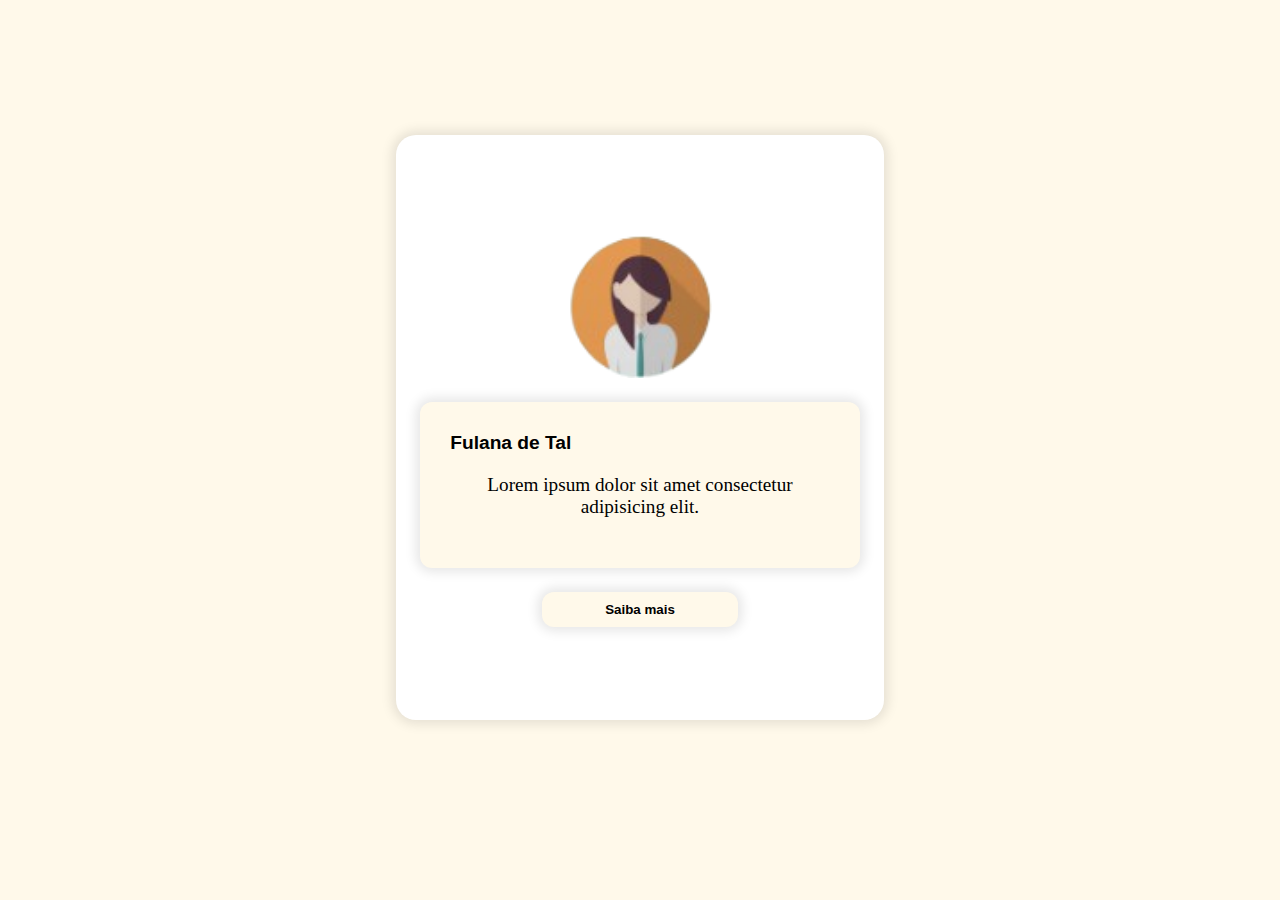
==== texte.html @ 30a99cca "pag" ====
<!DOCTYPE html>
<html lang="en">

<head>
    <meta charset="UTF-8">
    <meta name="viewport" content="width=device-width, initial-scale=1.0">
    <title>Document</title>
    <link rel="stylesheet" href="https://cdnjs.cloudflare.com/ajax/libs/font-awesome/6.6.0/css/all.min.css"
        integrity="sha512-Kc323vGBEqzTmouAECnVceyQqyqdsSiqLQISBL29aUW4U/M7pSPA/gEUZQqv1cwx4OnYxTxve5UMg5GT6L4JJg=="
        crossorigin="anonymous" referrerpolicy="no-referrer" />
    <script src="https://cdnjs.cloudflare.com/ajax/libs/jquery/3.7.1/jquery.min.js"
        integrity="sha512-v2CJ7UaYy4JwqLDIrZUI/4hqeoQieOmAZNXBeQyjo21dadnwR+8ZaIJVT8EE2iyI61OV8e6M8PP2/4hpQINQ/g=="
        crossorigin="anonymous" referrerpolicy="no-referrer"></script>
    <style>
        * {
            border: none;
            padding: 0px;
            margin: 0px;
        }

        body {
            background-color: #fff9ea;
        }

        main {
            display: flex;
            justify-content: center;
            align-items: center;
            height: 95vh;
        }

        .testimonial {
            display: flex;
            flex-direction: column;
            background-color: white;
            max-width: 50vw;
            height: 65vh;
            text-align: center;
            justify-content: center;
            align-items: center;
            border-radius: 20px;
            box-shadow: 0px 0px 12px 4px rgba(0, 0, 0, 0.1);
        }

        .testimonial img {
            width: 150px;
            height: 150px;
            margin-top: 15px;
        }

        .feedback {
            display: flex;
            flex-direction: column;
            padding: 30px;
            margin: 5%;
            background-color: #fff9ea;
            box-shadow: 0px 0px 12px 4px rgba(0, 0, 0, 0.1);
            border-radius: 12px;
        }

        .feedback p {
            display: flex;
            justify-content: space-between;
            padding-bottom: 20px;
            font-size: 1em;
            font-size: 1.2em;
        }

        .star {
            padding-left: 2px;
            color: #e9c214;
        }

        .nome {
            display: flex;
            font-family: sans-serif;
            font-weight: 600;
        }

        .sub {
            font-family: 1.2em;
        }

        .btn-default {
            background-color: #fff9ea;
            width: 40%;
            margin-bottom: 15px;
            padding: 10px;
            border-radius: 12px;
            box-shadow: 0px 0px 12px 4px rgba(0, 0, 0, 0.1);
            font-family: Arial, Helvetica, sans-serif;
            font-weight: 600;
            transition: background-color .4s ease;
        }
        
        .btn-default:hover {
            background-color: rgb(255, 153, 116);
        }


        @media (max-width: 770px) {
            .feedback p {
                display: flex;
                align-items: center;
                justify-content: center;
            }
            
            .star {
                display: none;
            }

            .btn-default {
                display: none;
            }
        }

    </style>
</head>

<body>
    <main>
        <div class="testimonial">
            <img src="assets/avatar_3-removebg-preview.png" alt="">

            <div class="feedback">

                <p class="nome">
                    Fulana de Tal

                    <span>
                        <i class="fa-solid fa-star star"></i>
                        <i class="fa-solid fa-star star"></i>
                        <i class="fa-solid fa-star star"></i>
                        <i class="fa-solid fa-star star"></i>
                        <i class="fa-solid fa-star star"></i>
                    </span>

                </p>

                <p class="sub">
                    Lorem ipsum dolor sit amet consectetur adipisicing elit.
                </p>
            </div>

            <button class="btn-default">Saiba mais</button>

        </div>
    </main>
</body>

</html>
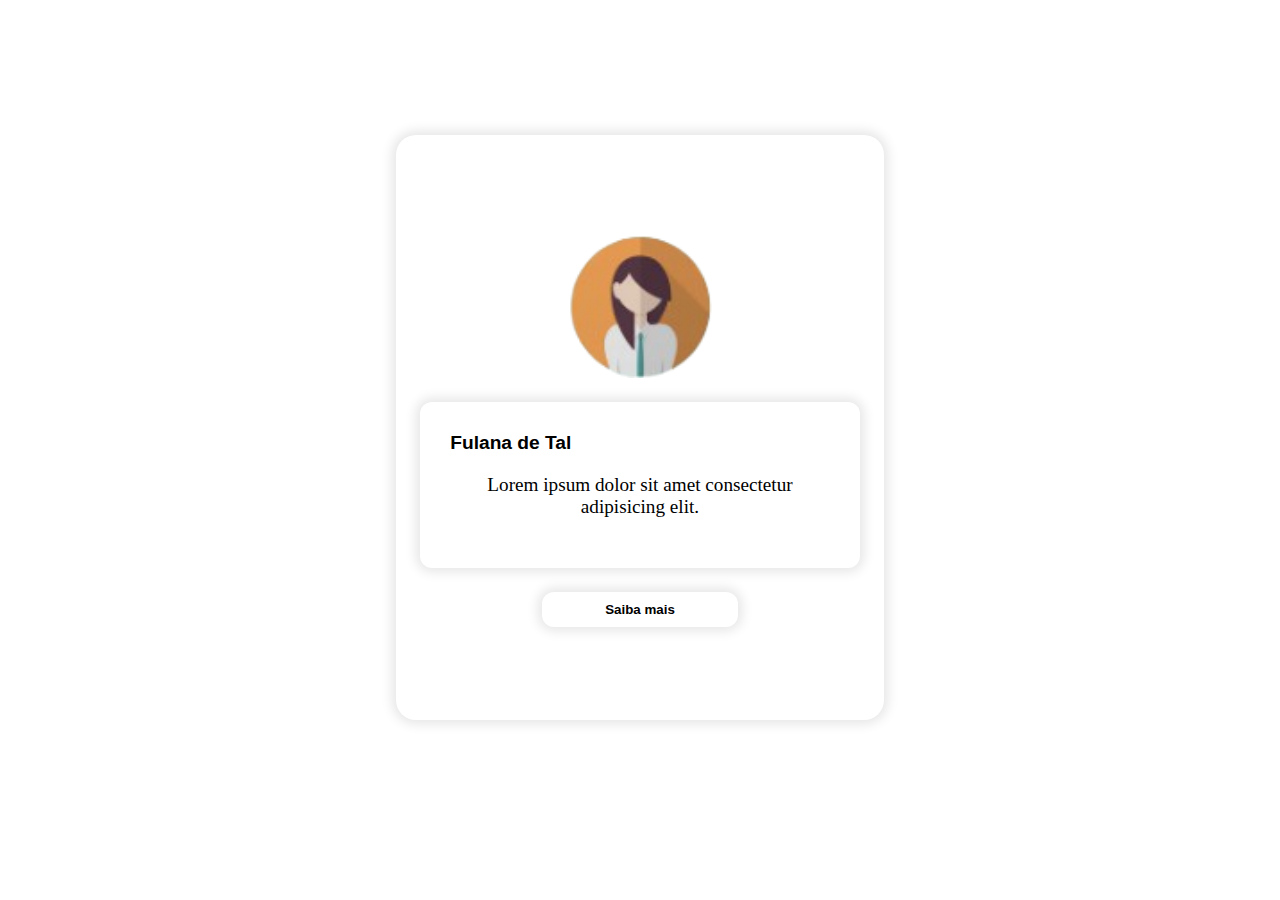
==== commit edf81114: "pag" ====
--- a/texte.html
+++ b/texte.html
@@ -19,7 +19,7 @@
         }
 
         body {
-            background-color: #fff9ea;
+            background-color:var(--color-primary-1);
         }
 
         main {
@@ -53,7 +53,7 @@
             flex-direction: column;
             padding: 30px;
             margin: 5%;
-            background-color: #fff9ea;
+            background-color:var(--color-primary-1);
             box-shadow: 0px 0px 12px 4px rgba(0, 0, 0, 0.1);
             border-radius: 12px;
         }
@@ -82,7 +82,7 @@
         }
 
         .btn-default {
-            background-color: #fff9ea;
+            background-color:var(--color-primary-1);
             width: 40%;
             margin-bottom: 15px;
             padding: 10px;
